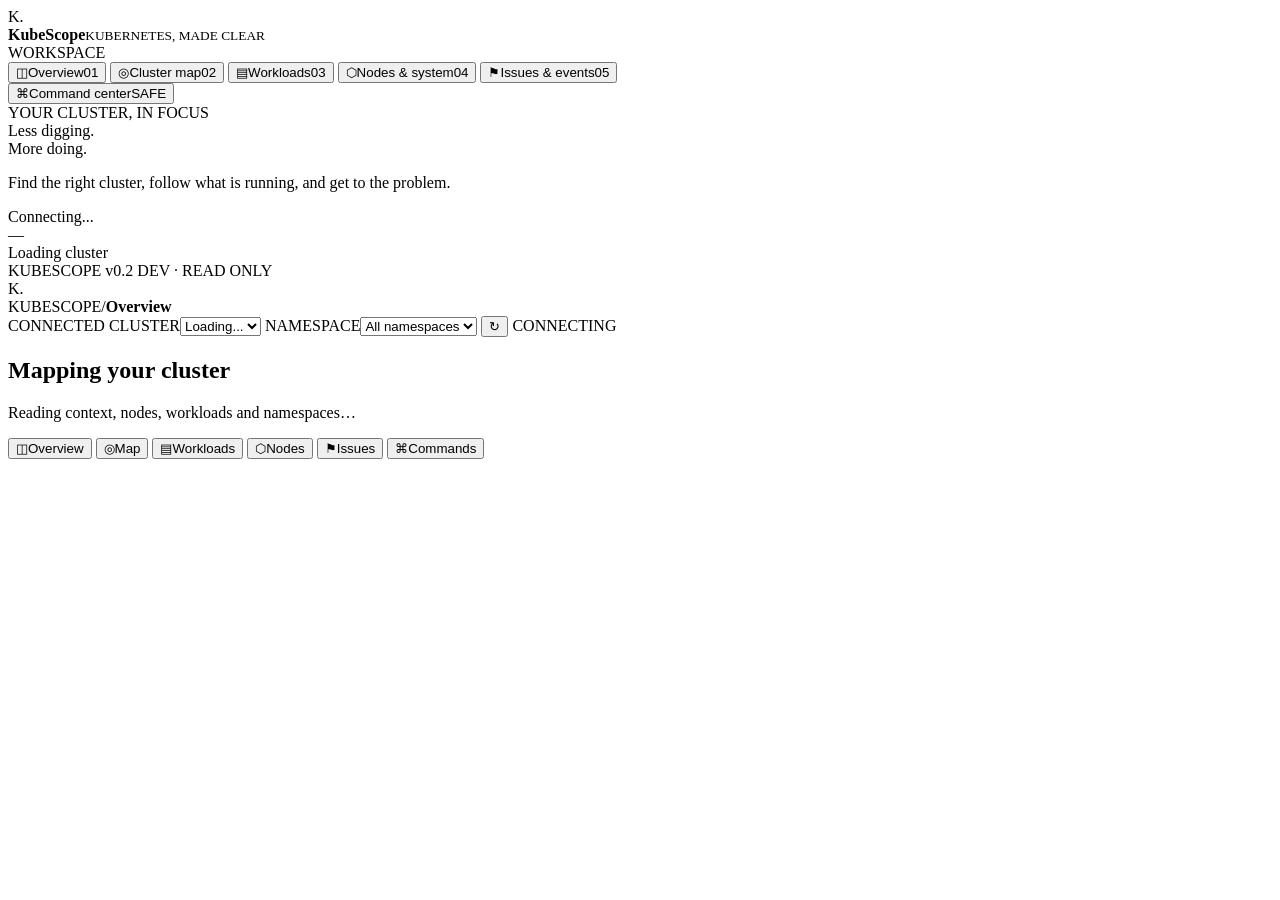
==== static/index.html @ 3aab944f "release(dev): publish KubeScope v1.0.0 source and pre-release workflow" ====
<!doctype html>
<html lang="en">
<head>
  <meta charset="utf-8" />
  <meta name="viewport" content="width=device-width, initial-scale=1" />
  <meta name="color-scheme" content="light" />
  <meta name="theme-color" content="#211734" />
  <title>KubeScope — Kubernetes Developer Workbench</title>
  <link rel="stylesheet" href="/app.css" />
  <script src="/app.js" defer></script>
</head>
<body>
<div class="app-shell">
  <aside class="sidebar">
    <div class="brand"><div class="brand-icon">K<span>.</span></div><div><strong>KubeScope</strong><small>KUBERNETES, MADE CLEAR</small></div></div>
    <div class="side-caption">WORKSPACE</div>
    <nav class="main-nav" aria-label="Primary navigation">
      <button class="nav-button active" data-view="overview"><span class="nav-ico">◫</span><span>Overview</span><span class="nav-shortcut">01</span></button>
      <button class="nav-button" data-view="topology"><span class="nav-ico">◎</span><span>Cluster map</span><span class="nav-shortcut">02</span></button>
      <button class="nav-button" data-view="workloads"><span class="nav-ico">▤</span><span>Workloads</span><span class="nav-shortcut">03</span></button>
      <button class="nav-button" data-view="nodes"><span class="nav-ico">⬡</span><span>Nodes & system</span><span class="nav-shortcut">04</span></button>
      <button class="nav-button" data-view="events"><span class="nav-ico">⚑</span><span>Issues & events</span><span class="nav-shortcut">05</span></button>
      <div class="nav-rule"></div>
      <button class="nav-button" data-view="console"><span class="nav-ico">⌘</span><span>Command center</span><span class="shortcut-pill">SAFE</span></button>
    </nav>
    <div class="sidebar-bottom">
      <div class="guide-card"><div class="guide-label">YOUR CLUSTER, IN FOCUS</div><div class="guide-title">Less digging.<br />More doing.</div><p>Find the right cluster, follow what is running, and get to the problem.</p></div>
      <div class="connection-panel"><div class="connection-head"><span class="live-pulse"></span><span id="sidebar-mode">Connecting...</span></div><div id="sidebar-context" class="connection-name">—</div><div id="sidebar-provider" class="connection-hint">Loading cluster</div></div>
      <div class="side-footer">KUBESCOPE <span>v0.2 DEV · READ ONLY</span></div>
    </div>
  </aside>
  <div class="main-frame">
    <header class="topbar">
      <div class="topbar-l"><div class="mobile-brand">K<span>.</span></div><div class="bread"><span class="bread-workspace">KUBESCOPE</span><span>/</span><b id="breadcrumb">Overview</b></div></div>
      <div class="topbar-r">
        <label class="header-field context-field"><span>CONNECTED CLUSTER</span><select id="context-select" aria-label="Kubernetes context"><option>Loading...</option></select></label>
        <label class="header-field ns-field"><span>NAMESPACE</span><select id="namespace-select" aria-label="Namespace"><option value="*">All namespaces</option></select></label>
        <button id="refresh-btn" class="icon-button" data-action="refresh" title="Refresh cluster data (R)" aria-label="Refresh">↻</button>
        <span class="mode-badge" id="mode-badge">CONNECTING</span>
      </div>
    </header>
    <div id="notice" class="notice hidden" role="alert"></div>
    <main id="content" class="page-content" aria-live="polite"><div class="loading-state"><div class="spinner"></div><h2>Mapping your cluster</h2><p>Reading context, nodes, workloads and namespaces…</p></div></main>
  </div>
  <nav class="mobile-nav" aria-label="Mobile workspace navigation">
    <button class="mobile-tab active" data-view="overview" aria-label="Overview"><span>◫</span>Overview</button>
    <button class="mobile-tab" data-view="topology" aria-label="Cluster map"><span>◎</span>Map</button>
    <button class="mobile-tab" data-view="workloads" aria-label="Workloads"><span>▤</span>Workloads</button>
    <button class="mobile-tab" data-view="nodes" aria-label="Nodes and system"><span>⬡</span>Nodes</button>
    <button class="mobile-tab" data-view="events" aria-label="Events and issues"><span>⚑</span>Issues</button>
    <button class="mobile-tab" data-view="console" aria-label="Command center"><span>⌘</span>Commands</button>
  </nav>
</div>
<div id="inspector-mount"></div>
<div id="toast" class="toast hidden" role="status"></div>
</body>
</html>
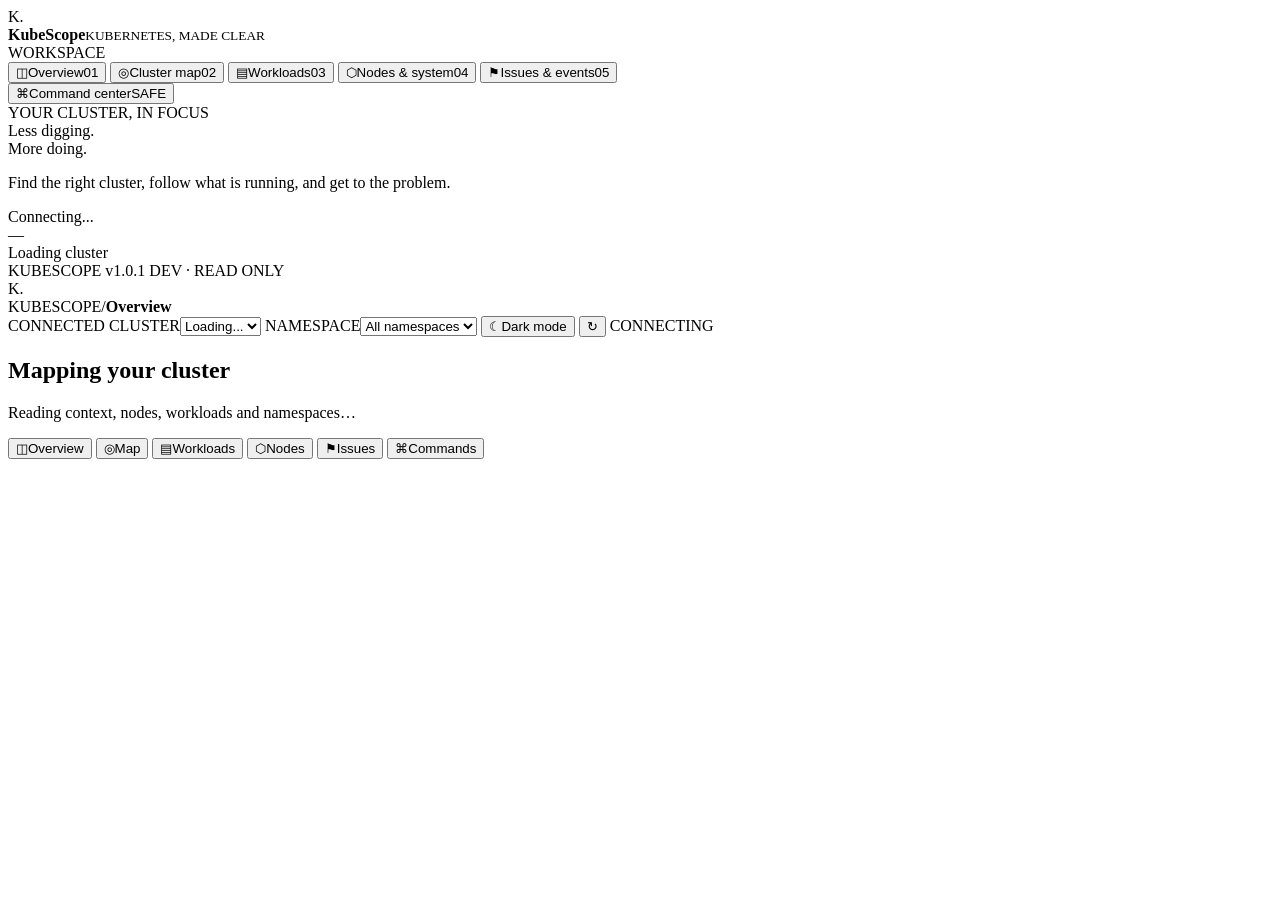
==== commit 5d2ead76: "feat(dev): add persistent light and dark mode for v1.0.1" ====
--- a/static/index.html
+++ b/static/index.html
@@ -3,7 +3,8 @@
 <head>
   <meta charset="utf-8" />
   <meta name="viewport" content="width=device-width, initial-scale=1" />
-  <meta name="color-scheme" content="light" />
+  <meta name="color-scheme" content="light dark" />
+  <script>try{let p=localStorage.getItem("kubescope-theme");document.documentElement.dataset.theme=p==="dark"||p==="light"?p:(window.matchMedia&&window.matchMedia("(prefers-color-scheme: dark)").matches?"dark":"light")}catch(e){document.documentElement.dataset.theme="light"}</script>
   <meta name="theme-color" content="#211734" />
   <title>KubeScope — Kubernetes Developer Workbench</title>
   <link rel="stylesheet" href="/app.css" />
@@ -26,7 +27,7 @@
     <div class="sidebar-bottom">
       <div class="guide-card"><div class="guide-label">YOUR CLUSTER, IN FOCUS</div><div class="guide-title">Less digging.<br />More doing.</div><p>Find the right cluster, follow what is running, and get to the problem.</p></div>
       <div class="connection-panel"><div class="connection-head"><span class="live-pulse"></span><span id="sidebar-mode">Connecting...</span></div><div id="sidebar-context" class="connection-name">—</div><div id="sidebar-provider" class="connection-hint">Loading cluster</div></div>
-      <div class="side-footer">KUBESCOPE <span>v0.2 DEV · READ ONLY</span></div>
+      <div class="side-footer">KUBESCOPE <span>v1.0.1 DEV · READ ONLY</span></div>
     </div>
   </aside>
   <div class="main-frame">
@@ -35,6 +36,7 @@
       <div class="topbar-r">
         <label class="header-field context-field"><span>CONNECTED CLUSTER</span><select id="context-select" aria-label="Kubernetes context"><option>Loading...</option></select></label>
         <label class="header-field ns-field"><span>NAMESPACE</span><select id="namespace-select" aria-label="Namespace"><option value="*">All namespaces</option></select></label>
+        <button id="theme-toggle" class="icon-button theme-toggle" type="button" title="Switch to dark mode" aria-label="Switch to dark mode" aria-pressed="false"><span class="theme-glyph" aria-hidden="true">☾</span><span class="theme-label">Dark mode</span></button>
         <button id="refresh-btn" class="icon-button" data-action="refresh" title="Refresh cluster data (R)" aria-label="Refresh">↻</button>
         <span class="mode-badge" id="mode-badge">CONNECTING</span>
       </div>
